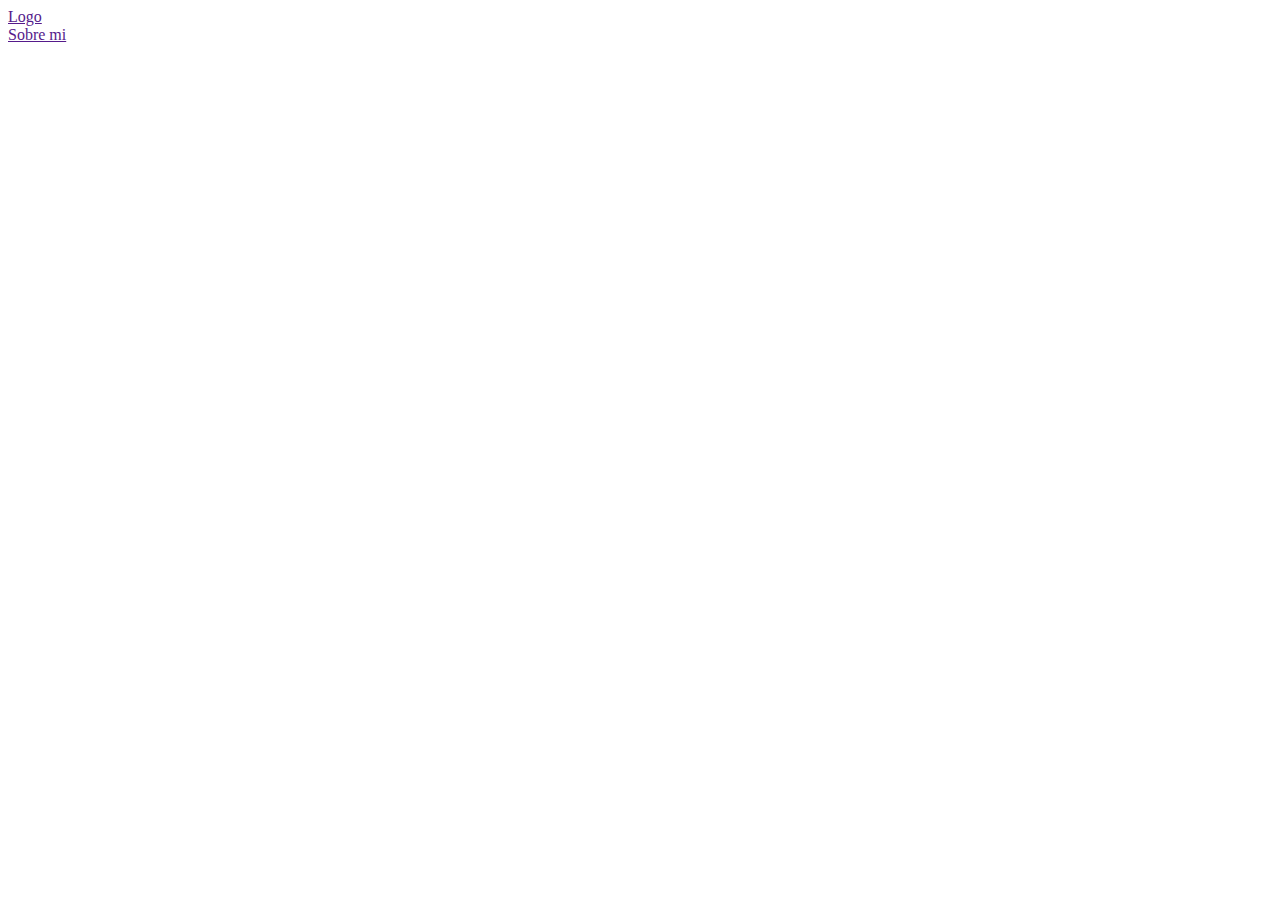
==== index.html @ 3dd4b895 "Empezamos nuestro proyecto para crear un blog, empezamos con nuestro setup, creando carpetas y archi" ====
<!DOCTYPE html> <!--Indica que estamos usando html5-->
<html lang="es-MX"><!--Definimos como lenguaje el español referente de Mexico.-->
<head>
    <meta charset="UTF-8"><!--Para que se pueden leer caracteres especiales-->
    <meta name="viewport" content="width=device-width, initial-scale=1.0"> <!--Etiqueta necesaria para trabajar con resposive design-->
    <meta http-equiv="X-UA-Compatible" content="ie=edge"><!--Para agregar compatibilidad con internet explorer-->
    <title>Mi blog</title><!--Titulo del documento-->
    <link rel="stylesheet" href="css/main.css">
</head>
<body>
    <header>
        <section></section>
        <nav>
            <section>
                <a href="">Logo</a>
            </section>
            <section>
                <a href="">Sobre mi</a>
            </section>
        </nav>
    </header>
</body>
</html>
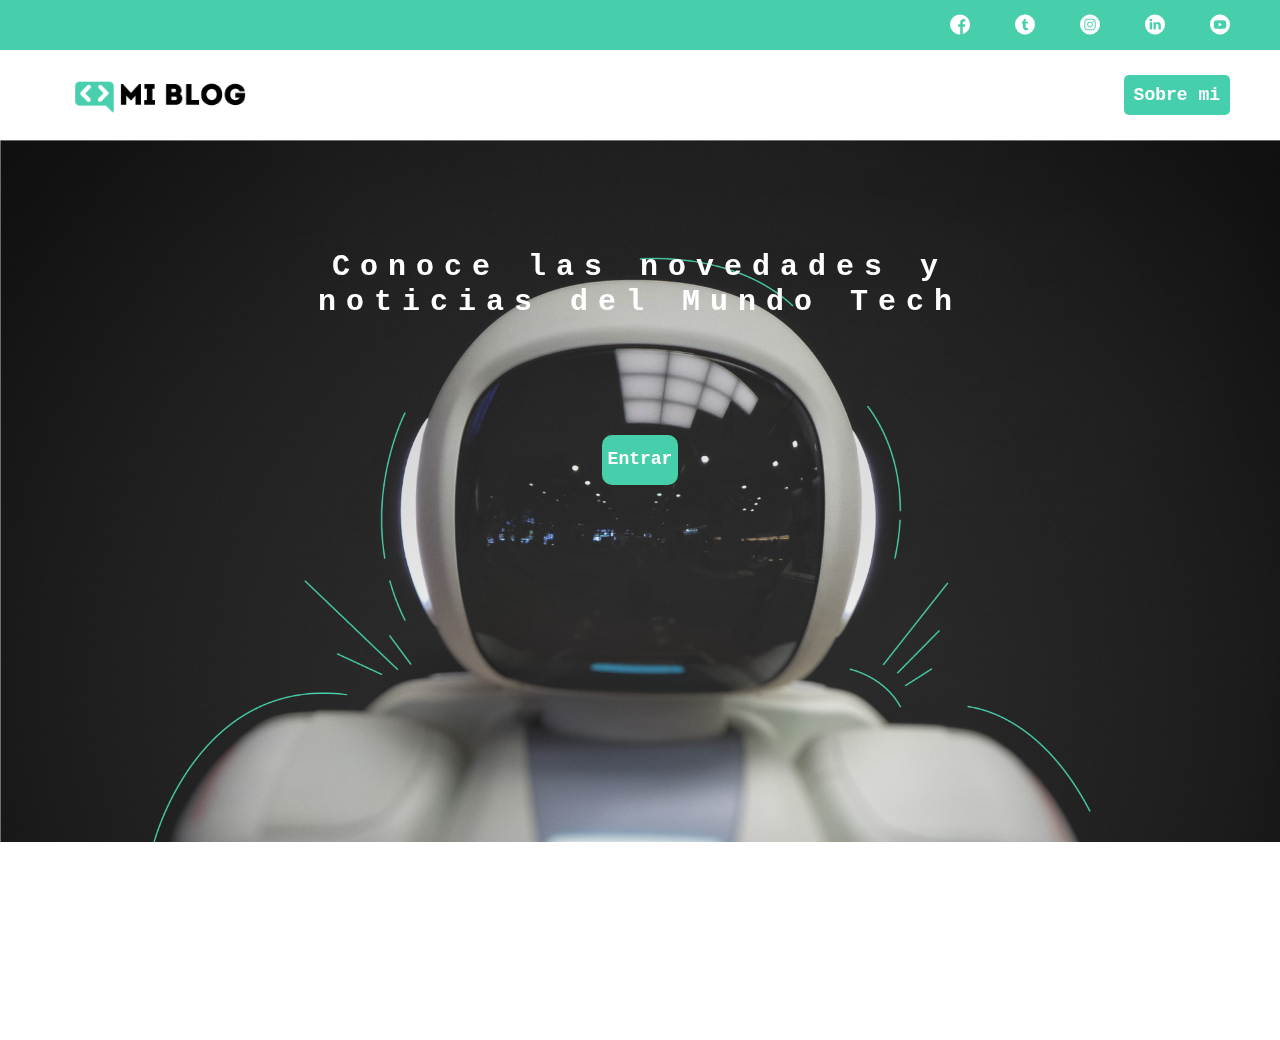
==== commit a75b7c1a: "Terminado el index.html, asi como tambien creado el header global" ====
--- a/index.html
+++ b/index.html
@@ -5,19 +5,39 @@
     <meta name="viewport" content="width=device-width, initial-scale=1.0"> <!--Etiqueta necesaria para trabajar con resposive design-->
     <meta http-equiv="X-UA-Compatible" content="ie=edge"><!--Para agregar compatibilidad con internet explorer-->
     <title>Mi blog</title><!--Titulo del documento-->
-    <link rel="stylesheet" href="css/main.css">
+    <link rel="stylesheet" href="css/normalize.css"> <!--Para estandarizar los estilos independientemente del navegador web-->
+    <link rel="stylesheet" href="css/main.css"> <!--Para linkear nuestro css-->
+    <link rel="stylesheet" href="css/font/flaticon.css">
 </head>
 <body>
-    <header>
-        <section></section>
-        <nav>
-            <section>
-                <a href="">Logo</a>
-            </section>
-            <section>
-                <a href="">Sobre mi</a>
-            </section>
+    <header><!--Grid container-->
+        <section class="header-icons-container"><!--Grid container-->
+            <div class="icons"><!--flexbox-->
+                <a href=""><span class="flaticon-001-facebook"></span></a>
+                <a href=""><span class="flaticon-002-twitter"></span></a>
+                <a href=""><span class="flaticon-011-instagram"></span></a>
+                <a href=""><span class="flaticon-010-linkedin"></span></a>
+                <a href=""><span class="flaticon-008-youtube"></span></a>
+            </div><!--icons-->
+        </section><!--header-icons-container-->
+        <nav><!--Grid contaner-->
+            <section class="nav-logo-container">
+                <a href="/">
+                    <img src="assets/img/Logo-negro.png" alt="Logo de mi block">
+                </a>
+            </section><!--nav-logo-container-->
+            <section class="profile-link"><!--flexbox-->
+                <a href="perfil.html">Sobre mi</a>
+            </section><!--profile-link-->
         </nav>
     </header>
+    <main class="home-main">
+        <section>
+            <p class="home-main-text">Conoce las novedades y noticias del Mundo Tech</p>
+            <button class="home-main-button">
+               <a href="blogs.html">Entrar</a> 
+            </button>
+        </section>
+    </main>
 </body>
 </html>--- a/css/main.css
+++ b/css/main.css
@@ -0,0 +1,150 @@
+html {
+    font-size: 62.5%; /*Reset para REMS - 62.5% = 10px de 16px | 1 rem = 10px  */
+    box-sizing: border-box;
+}
+*, *:before, *:after {
+    box-sizing: inherit;
+}
+
+/*Fuentes inportadas*/
+@import url('https://fonts.googleapis.com/css?family=Roboto+Mono:400,500,700|Roboto+Slab:400,700|Roboto:400,500,700,900&display=swap');
+
+body {
+    font-family: 'Roboto mono', monospace;
+    font-size: 1.6rem; /*Para establecer un tamaño estandar a todo el font-size del documento;*/
+
+    /*Para fijar nuestra pagina y que no se muestre el scroll*/
+    position: fixed;
+    top: 0;
+    right: 0;
+    bottom: 0;
+    left: 0;
+}
+
+/*---------------------------------------------------Globales---------------------------------------------------*/
+img {
+    max-width: 100%; /* Para ajustar las imagenes al contenedor padre*/
+}
+a {
+    text-decoration: none;
+    display: inline;
+    color: #000000;
+}
+
+/*---------Medidas estandar para titulos-----------*/
+h1 {
+    font-size: 4rem;
+}
+h2 {
+    font-size: 3.6rem;
+}
+h3 {
+    font-size: 3.2rem;
+    
+}
+h4 {
+    font-size: 2.8rem;
+}
+
+/*---------------------------------------------------Header Global---------------------------------------------*/
+header {
+    width: 100%;
+    height: 14rem;
+    display: grid;
+    grid-template-rows: 1fr 1fr;
+}
+header .header-icons-container {
+    width: 100%;
+    height: 5rem;
+    display: grid;
+    background-color: #47cfac;
+}
+header .header-icons-container .icons {
+    width: 30rem;
+    height: auto;
+    display: flex;
+    justify-content: space-between; /*flexbox property*/
+    align-items: center; /*flexbox property*/
+    justify-items: flex-end; /*Para justificar todos lo items de la caja - no aplica a flexbox*/
+    justify-self: end; /*Para definir la justificacion del elemento dentro del contenedor padre - no aplica a flexbox*/
+    margin-right: 5rem;
+}
+header .icons span {
+    color: #ffffff;
+}
+nav {
+    display: grid;
+    grid-template-columns: 1fr 1fr;
+    height: 9rem;
+}
+nav .nav-logo-container {
+    margin-left: 5rem;
+}
+nav .nav-logo-container img {
+    width: 22rem;
+    margin-top: 1rem;
+}
+nav .profile-link {
+    display: flex;
+    align-items: center;
+    justify-content: flex-end;
+    margin-right: 5rem;
+}
+nav .profile-link a {
+    color: #ffffff;
+    border: none;
+    border-radius: .5rem;
+    padding: 1rem;
+    background-color: #46cfac;
+    font-weight: 900;
+    font-size: 1.8rem;
+}
+nav .profile-link a:hover {
+    text-decoration: underline;
+}
+
+
+/*!!!!!!!!!!!!!!!!!!!!!!!!!!!!!!!!!!!!!!!!!!!!!!!!!!!!Index.html!!!!!!!!!!!!!!!!!!!!!!!!!!!!!!!!!!!!!!!!!!!!!!!*/
+
+/*---------------------------------------------------Main--------------------------------------------------------*/
+.home-main {
+    display: grid;
+    grid-template-columns: 1fr 4fr 1fr;
+    height: 100%;
+    background-image: url(../assets/img/Cover.png);
+    background-position: top center;
+    background-repeat: no-repeat;
+    background-size: 100% 78%;
+}
+.home-main section {
+    display: grid;
+    grid-column: 2;
+    justify-items: center;
+    height: 35rem;
+    margin-top: 8rem;
+}
+.home-main-text {
+    font-family: 'Roboto mono', monospace;
+    font-size: 3rem;
+    font-weight: 700;
+    letter-spacing: 1rem;
+    color: #ffffff;
+    text-align: center;
+}
+.home-main-button {
+    height: 5rem;
+    background: #47cfac;
+    display: grid;
+    align-items: center;
+    border-radius: 1rem;
+    border: none;
+}
+.home-main-button:hover {
+    border: 2px solid #ffffff;
+}
+.home-main-button a {
+    font-weight: 700;
+    font-size: 1.8rem;
+    font-family: 'Roboto mono', monospace;
+    color: #ffffff;
+}--- a/css/font/flaticon.css
+++ b/css/font/flaticon.css
@@ -0,0 +1,46 @@
+	/*
+  	Flaticon icon font: Flaticon
+  	Creation date: 20/12/2018 09:27
+  	*/
+
+@font-face {
+  font-family: "Flaticon";
+  src: url("./Flaticon.eot");
+  src: url("./Flaticon.eot?#iefix") format("embedded-opentype"),
+       url("./Flaticon.woff") format("woff"),
+       url("./Flaticon.ttf") format("truetype"),
+       url("./Flaticon.svg#Flaticon") format("svg");
+  font-weight: normal;
+  font-style: normal;
+}
+
+@media screen and (-webkit-min-device-pixel-ratio:0) {
+  @font-face {
+    font-family: "Flaticon";
+    src: url("./Flaticon.svg#Flaticon") format("svg");
+  }
+}
+
+[class^="flaticon-"]:before, [class*=" flaticon-"]:before,
+[class^="flaticon-"]:after, [class*=" flaticon-"]:after {   
+  font-family: Flaticon;
+        font-size: 20px;
+font-style: normal;
+margin-left: 20px;
+}
+
+.flaticon-001-facebook:before { content: "\f100"; }
+.flaticon-002-twitter:before { content: "\f101"; }
+.flaticon-003-whatsapp:before { content: "\f102"; }
+.flaticon-004-groupme:before { content: "\f103"; }
+.flaticon-005-kik:before { content: "\f104"; }
+.flaticon-006-skype:before { content: "\f105"; }
+.flaticon-007-periscope:before { content: "\f106"; }
+.flaticon-008-youtube:before { content: "\f107"; }
+.flaticon-009-itunes:before { content: "\f108"; }
+.flaticon-010-linkedin:before { content: "\f109"; }
+.flaticon-011-instagram:before { content: "\f10a"; }
+.flaticon-012-messenger:before { content: "\f10b"; }
+.flaticon-013-twitter-1:before { content: "\f10c"; }
+.flaticon-014-snapchat:before { content: "\f10d"; }
+.flaticon-015-reddit:before { content: "\f10e"; }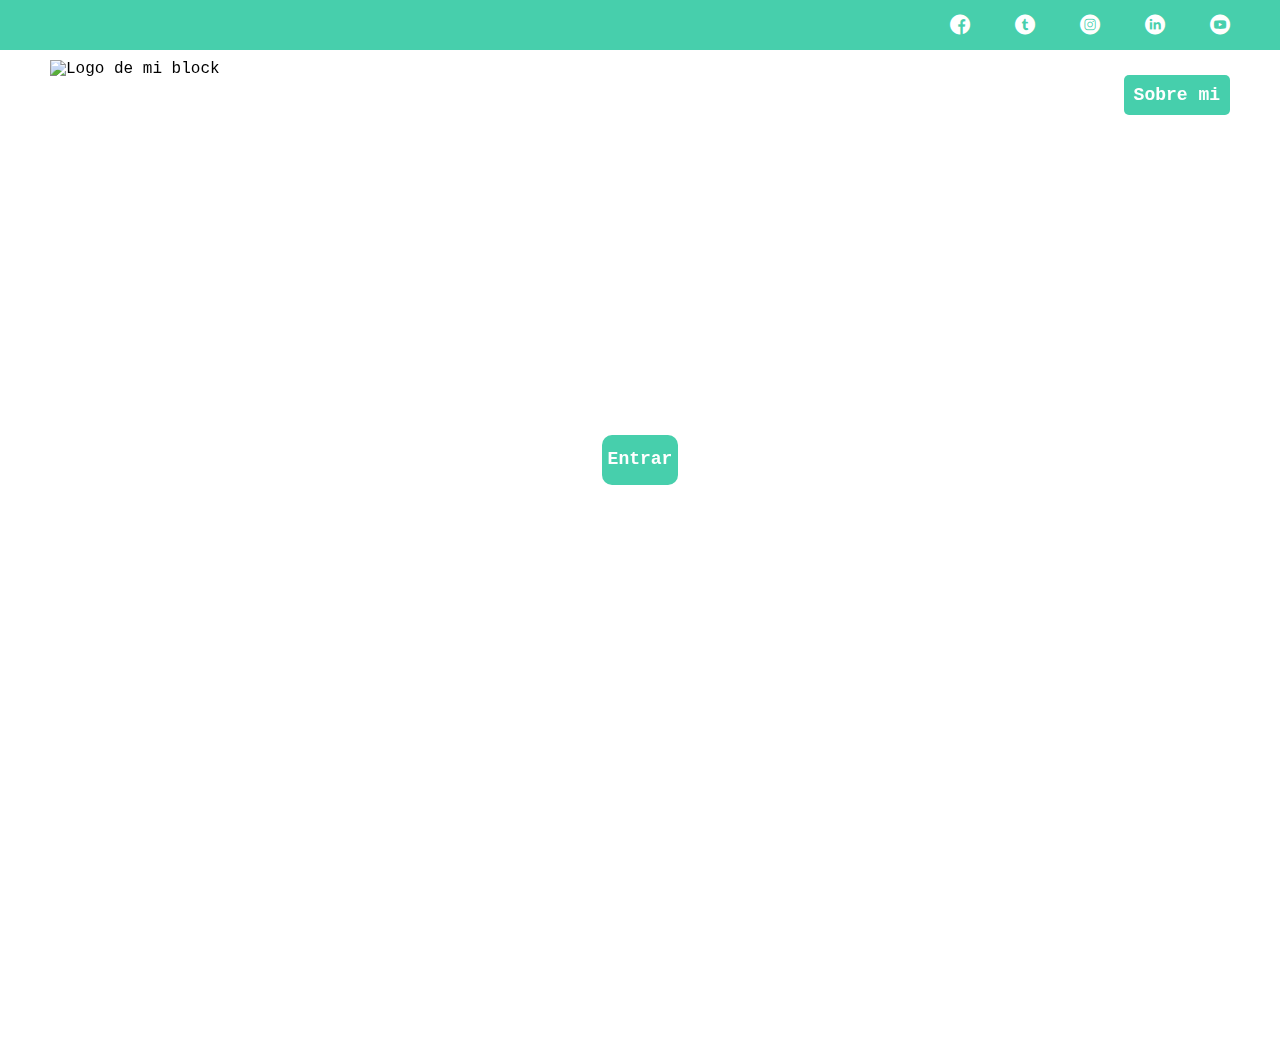
==== commit aaa5c0af: "Se cambiaron los links de las imagenes del index.html para cargarlas desde repositorio de imgur" ====
--- a/index.html
+++ b/index.html
@@ -23,7 +23,7 @@
         <nav><!--Grid contaner-->
             <section class="nav-logo-container">
                 <a href="/">
-                    <img src="assets/img/Logo-negro.png" alt="Logo de mi block">
+                    <img src="https://i.imgur.com/H9Mf0l7.png" alt="Logo de mi block">
                 </a>
             </section><!--nav-logo-container-->
             <section class="profile-link"><!--flexbox-->
--- a/css/main.css
+++ b/css/main.css
@@ -6,7 +6,7 @@
     box-sizing: inherit;
 }
 
-/*Fuentes inportadas*/
+/*Fuentes importadas*/
 @import url('https://fonts.googleapis.com/css?family=Roboto+Mono:400,500,700|Roboto+Slab:400,700|Roboto:400,500,700,900&display=swap');
 
 body {
@@ -111,10 +111,10 @@
     display: grid;
     grid-template-columns: 1fr 4fr 1fr;
     height: 100%;
-    background-image: url(../assets/img/Cover.png);
-    background-position: top center;
+    background-image: url(https://i.imgur.com/wqTu2wf.png);
+    background-position: center;
     background-repeat: no-repeat;
-    background-size: 100% 78%;
+    background-size: cover;
 }
 .home-main section {
     display: grid;
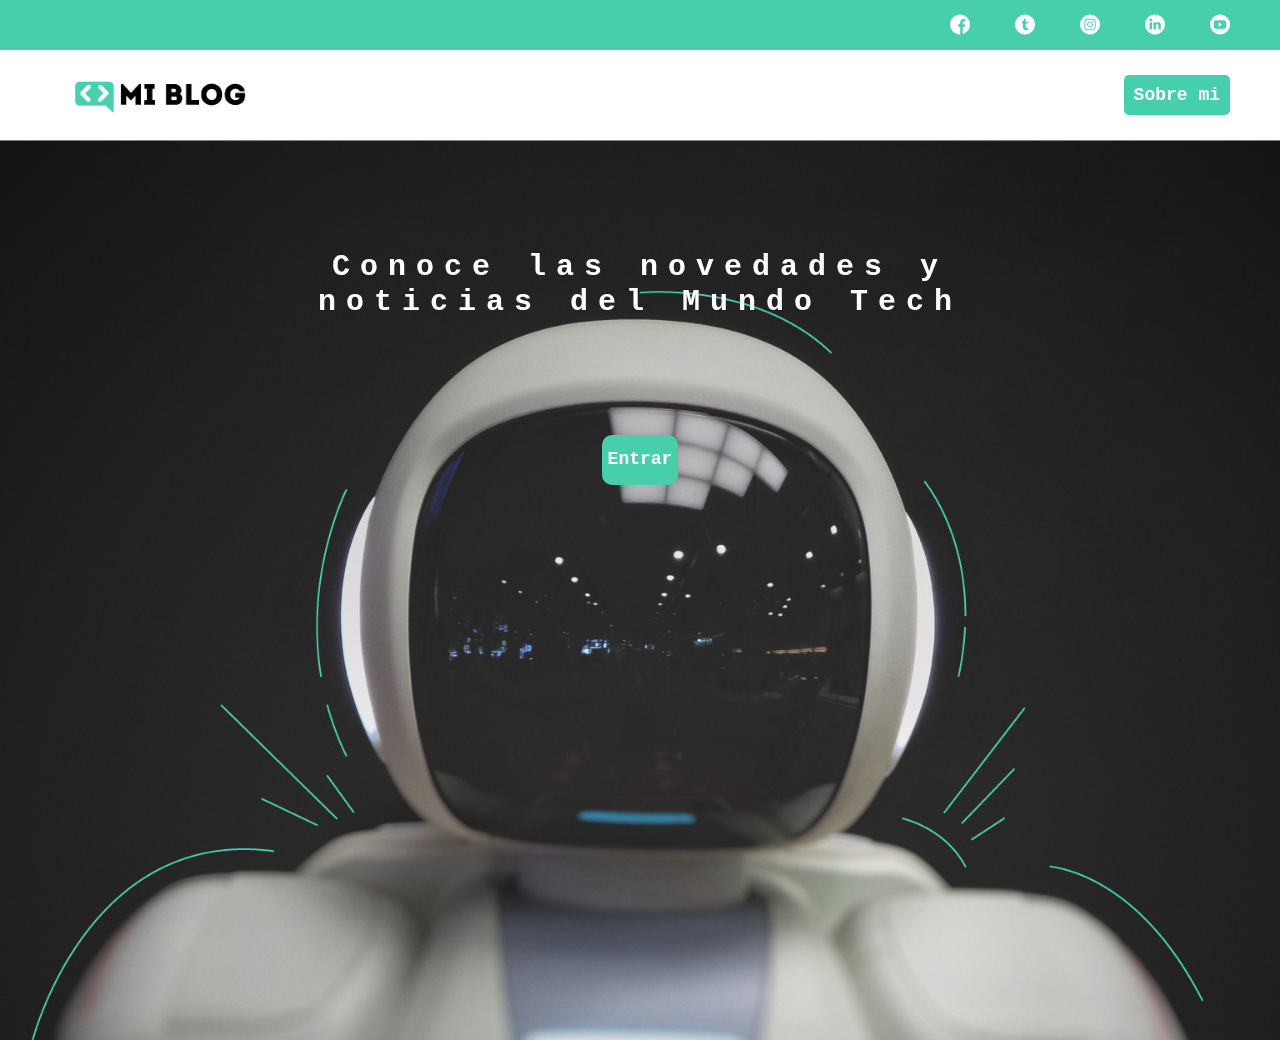
==== commit 92718255: "Terminada nuestra pagina de blogs.html, anadiendo todo el html y css necesario, asi como tambien sus" ====
--- a/index.html
+++ b/index.html
@@ -9,7 +9,7 @@
     <link rel="stylesheet" href="css/main.css"> <!--Para linkear nuestro css-->
     <link rel="stylesheet" href="css/font/flaticon.css">
 </head>
-<body>
+<body class="home-body">
     <header><!--Grid container-->
         <section class="header-icons-container"><!--Grid container-->
             <div class="icons"><!--flexbox-->
@@ -23,7 +23,7 @@
         <nav><!--Grid contaner-->
             <section class="nav-logo-container">
                 <a href="/">
-                    <img src="https://i.imgur.com/H9Mf0l7.png" alt="Logo de mi block">
+                    <img src="assets/img/Logo-negro.png" alt="Logo de mi block">
                 </a>
             </section><!--nav-logo-container-->
             <section class="profile-link"><!--flexbox-->
--- a/css/main.css
+++ b/css/main.css
@@ -6,13 +6,14 @@
     box-sizing: inherit;
 }
 
-/*Fuentes importadas*/
+/*Fuentes inportadas*/
 @import url('https://fonts.googleapis.com/css?family=Roboto+Mono:400,500,700|Roboto+Slab:400,700|Roboto:400,500,700,900&display=swap');
 
 body {
     font-family: 'Roboto mono', monospace;
     font-size: 1.6rem; /*Para establecer un tamaño estandar a todo el font-size del documento;*/
-
+}
+.home-body {
     /*Para fijar nuestra pagina y que no se muestre el scroll*/
     position: fixed;
     top: 0;
@@ -30,6 +31,17 @@
     display: inline;
     color: #000000;
 }
+.grid-container {
+    max-width: 120rem;
+    margin: auto;
+}
+
+/*------------------Utilidades--------------------*/
+.blogs-button {
+    border: 2px solid #47cfac;
+    padding: 1rem 1.5rem;
+    font-size: 1.2rem;
+}
 
 /*---------Medidas estandar para titulos-----------*/
 h1 {
@@ -46,7 +58,7 @@
     font-size: 2.8rem;
 }
 
-/*---------------------------------------------------Header Global---------------------------------------------*/
+/*---------------Header Global---------------------*/
 header {
     width: 100%;
     height: 14rem;
@@ -103,6 +115,19 @@
     text-decoration: underline;
 }
 
+/*---------------Footes Global-----------------*/
+footer {
+    width: 100%;
+    height: 11rem;
+    background-color: #22272d;
+    border-top: 3.5rem solid #47cfac;
+}
+footer p {
+    color: #ffffff;
+    margin-top: 3rem;
+    text-align: center;
+}
+
 
 /*!!!!!!!!!!!!!!!!!!!!!!!!!!!!!!!!!!!!!!!!!!!!!!!!!!!!Index.html!!!!!!!!!!!!!!!!!!!!!!!!!!!!!!!!!!!!!!!!!!!!!!!*/
 
@@ -111,7 +136,7 @@
     display: grid;
     grid-template-columns: 1fr 4fr 1fr;
     height: 100%;
-    background-image: url(https://i.imgur.com/wqTu2wf.png);
+    background-image: url(../assets/img/Cover.png);
     background-position: center;
     background-repeat: no-repeat;
     background-size: cover;
@@ -147,4 +172,61 @@
     font-size: 1.8rem;
     font-family: 'Roboto mono', monospace;
     color: #ffffff;
-}+}
+
+
+/*!!!!!!!!!!!!!!!!!!!!!!!!!!!!!!!!!!!!!!!!!!!!!!!!!!!!Blogs.html!!!!!!!!!!!!!!!!!!!!!!!!!!!!!!!!!!!!!!!!!!!!!!!*/
+
+/*------------------------------------------------------Main----------------------------------------------------*/
+.blogs-main {
+    display: grid;
+}
+
+/*---------section .blogs-news-container -----------*/
+.blogs-news-container {
+    background-color: #e6e9ed;
+    padding: 0 5rem 4rem;
+}
+.blogs-main-new {
+    display: grid;
+    grid-template-columns: 2fr 1fr;
+    grid-template-rows: 2fr;
+}
+.blogs-news-img-container {
+    grid-column: 1;
+}
+.blogs-news-img-container img {
+    width: 85%;
+}
+.blogs-news-info-container {
+    grid-column: 2;
+}
+.blogs-news-info-container p {
+    margin-bottom: 3.5rem;
+}
+
+
+
+/*---------section .blogs-posts-container -----------*/
+.blogs-posts-container {
+    padding: 0 5rem 4rem;
+    text-align: center;
+}
+.blogs-posts-container h3 {
+    border-bottom: 1px solid #cdd2da;  
+    padding-bottom: 20px;
+    text-align: center;
+}
+.blogs-posts-container .post-container {
+    display: inline-block;
+    padding-left: 1rem;
+    max-width: 30%;
+    margin-bottom: 5rem;
+}
+.blogs-posts-container .post-container p {
+    margin-bottom: 3.5rem;
+}
+.blogs-posts-container .post-container img {
+    width: 100%;
+}
+
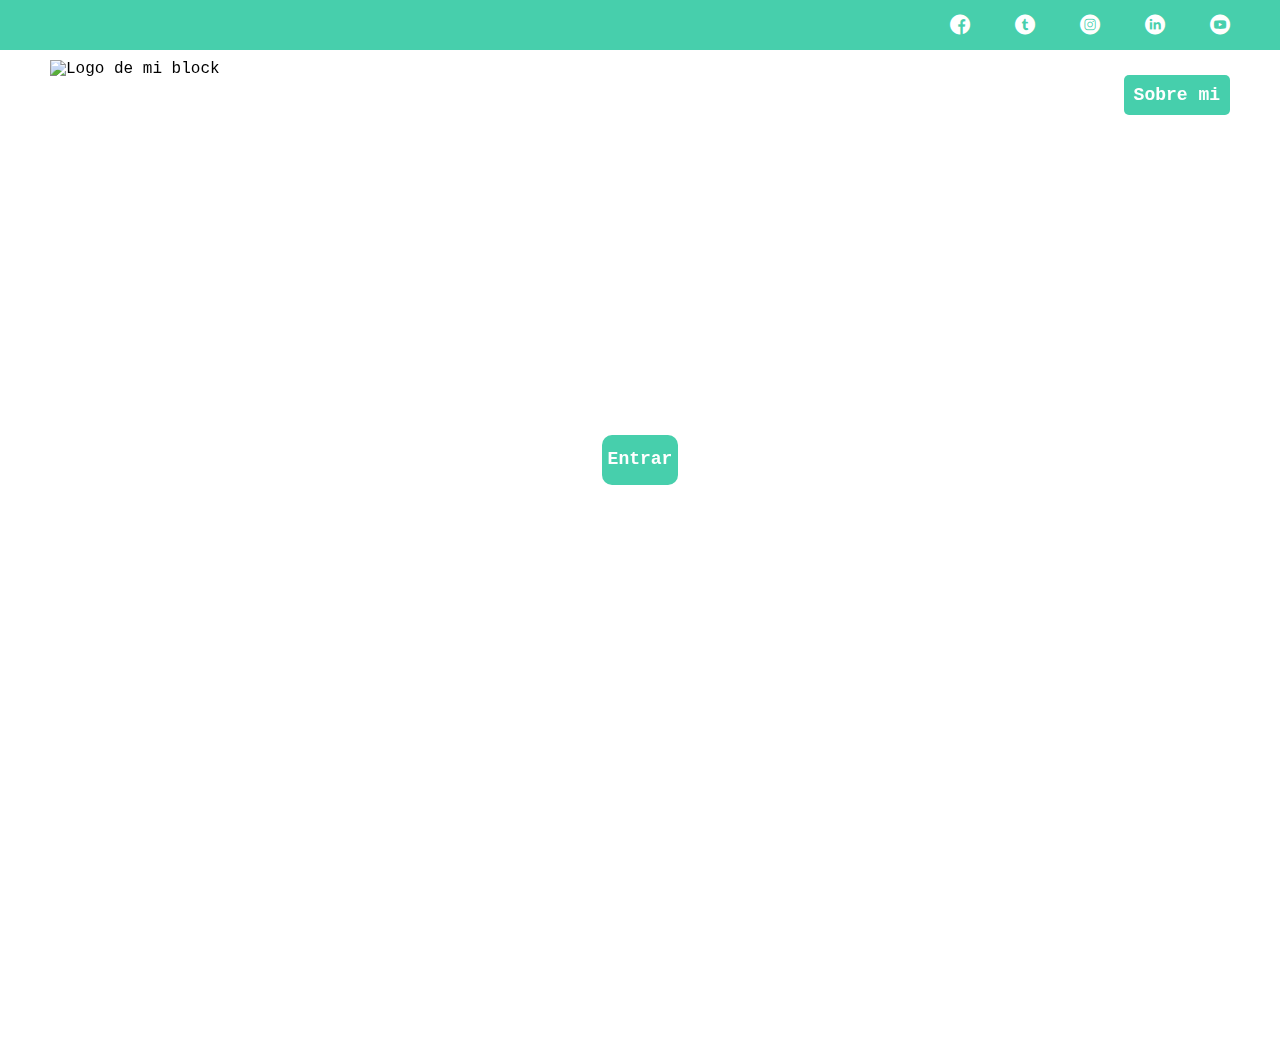
==== commit 00d99f0d: "Merge branch 'develop'. Agregando los nuevos cambios de blogs.html" ====
--- a/index.html
+++ b/index.html
@@ -23,7 +23,7 @@
         <nav><!--Grid contaner-->
             <section class="nav-logo-container">
                 <a href="/">
-                    <img src="assets/img/Logo-negro.png" alt="Logo de mi block">
+                    <img src="https://i.imgur.com/H9Mf0l7.png" alt="Logo de mi block">
                 </a>
             </section><!--nav-logo-container-->
             <section class="profile-link"><!--flexbox-->
--- a/css/main.css
+++ b/css/main.css
@@ -6,7 +6,7 @@
     box-sizing: inherit;
 }
 
-/*Fuentes inportadas*/
+/*Fuentes importadas*/
 @import url('https://fonts.googleapis.com/css?family=Roboto+Mono:400,500,700|Roboto+Slab:400,700|Roboto:400,500,700,900&display=swap');
 
 body {
@@ -136,7 +136,7 @@
     display: grid;
     grid-template-columns: 1fr 4fr 1fr;
     height: 100%;
-    background-image: url(../assets/img/Cover.png);
+    background-image: url(https://i.imgur.com/wqTu2wf.png);
     background-position: center;
     background-repeat: no-repeat;
     background-size: cover;
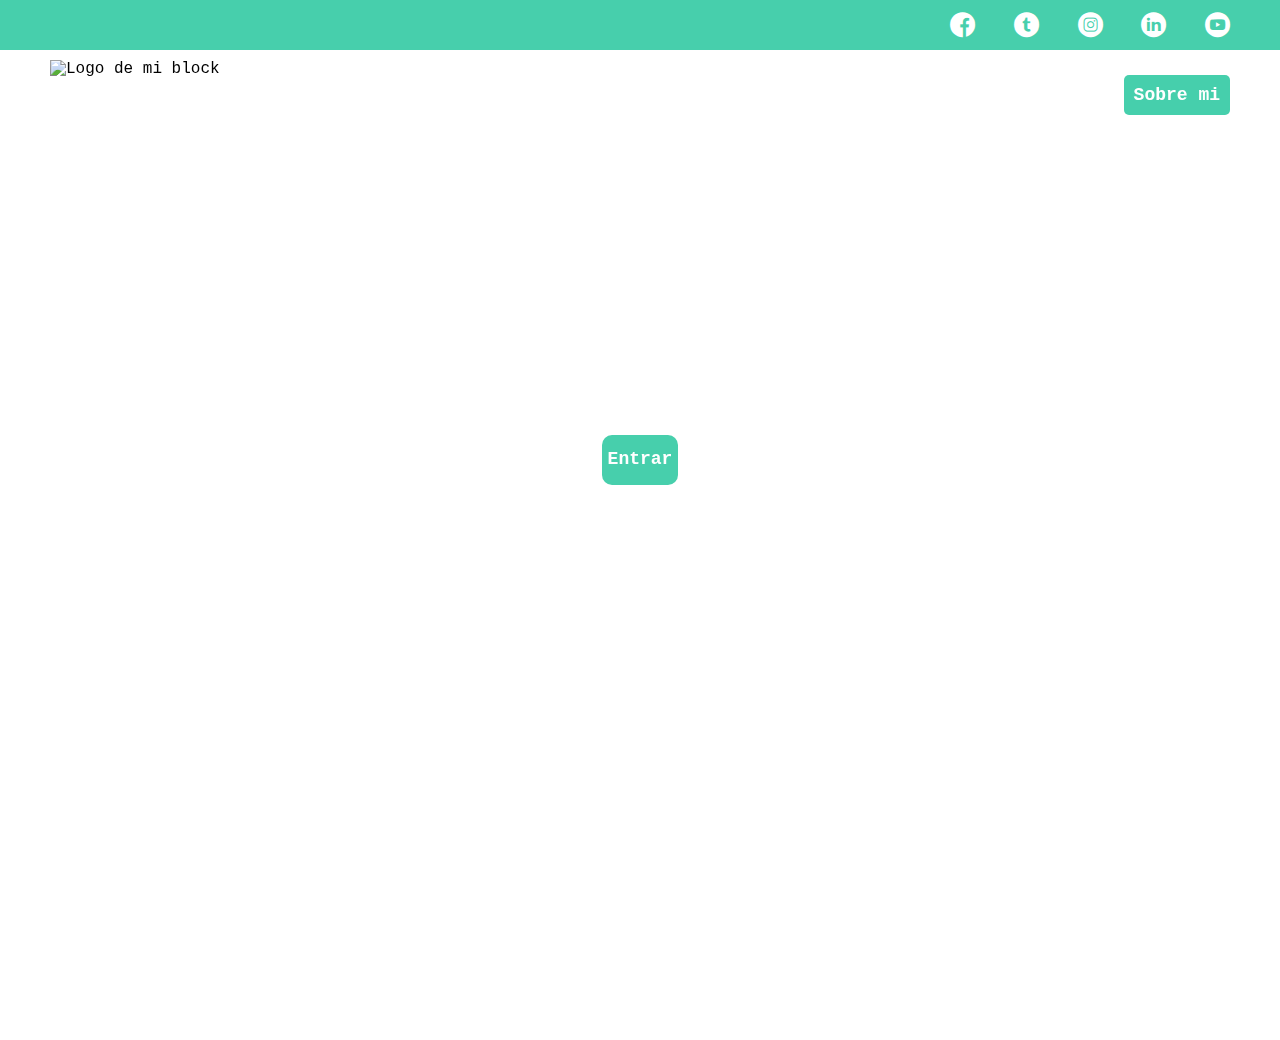
==== commit 189b88a6: "Se cambio el link del enlace en el header para que nos reediija al index.html" ====
--- a/index.html
+++ b/index.html
@@ -22,7 +22,7 @@
         </section><!--header-icons-container-->
         <nav><!--Grid contaner-->
             <section class="nav-logo-container">
-                <a href="/">
+                <a href="index.html">
                     <img src="https://i.imgur.com/H9Mf0l7.png" alt="Logo de mi block">
                 </a>
             </section><!--nav-logo-container-->
--- a/css/main.css
+++ b/css/main.css
@@ -206,11 +206,9 @@
 }
 
 
-
 /*---------section .blogs-posts-container -----------*/
 .blogs-posts-container {
     padding: 0 5rem 4rem;
-    text-align: center;
 }
 .blogs-posts-container h3 {
     border-bottom: 1px solid #cdd2da;  
@@ -220,7 +218,7 @@
 .blogs-posts-container .post-container {
     display: inline-block;
     padding-left: 1rem;
-    max-width: 30%;
+    max-width: 32%;
     margin-bottom: 5rem;
 }
 .blogs-posts-container .post-container p {
@@ -230,3 +228,125 @@
     width: 100%;
 }
 
+
+/*!!!!!!!!!!!!!!!!!!!!!!!!!!!!!!!!!!!!!!!!!!!!!!!!!!!!Blog.html!!!!!!!!!!!!!!!!!!!!!!!!!!!!!!!!!!!!!!!!!!!!!!!*/
+
+/*---------------------------------------------------Main------------------------------------------------------*/
+
+/*--------------------------------*/
+.blogpost-img-container {
+    padding: 0 5rem 4rem ;
+}
+.blogpost-img-container img {
+    width: 100%;
+}
+
+/*--------------------------------*/
+.blogpost-main-container {
+    padding: 0 5rem 4rem;
+}
+.blogpost-main-container .container {
+    max-width: 70rem;
+}
+.blogpost-main-container h3 {
+    border-bottom: 1px solid #cdd2da;
+    font-size: 3rem;
+    padding-bottom: 2rem;
+}
+.blogpost-main-container section h1 {
+    font-size: 3.5rem;
+}
+.blogpost-main-container p {
+    line-height: 2.5rem;
+}
+
+/*--------------------------------*/
+.contact-main-container {
+    width: 100%;
+    background-color: #e6e9ed;
+    height: 20rem;
+}
+.contact-main-container-flex {
+    max-width: 1200px; /*Para establecer un max-width fijo;*/
+    margin: 0 auto; /*para centrar nuestro elemento en el contenedor padre*/
+    height: 100%; /*Para ocupar todo el height del contenedor padre*/
+    display: flex; 
+    justify-content: space-between;
+    align-items: center;
+}
+.contact-divs {
+    flex-basis: calc(45% - 1rem);
+    display: flex;
+    align-items: flex-end;
+}
+.contact-divs img {
+    width: 20%;
+}
+.contact-left , .contact-right {
+    margin-left: 1rem;
+}
+.contact-left a, .contact-right a {
+    font-size: 2rem;
+    border-bottom: 1px solid #000000;
+    font-family: 'Roboto mono', monospace;
+}
+.contact-divs .contact-left p, .contact-right p { /*Para quitarle un margen que tenian los parrafos*/
+    margin-bottom: 0;
+}
+
+
+/*!!!!!!!!!!!!!!!!!!!!!!!!!!!!!!!!!!!!!!!!!!!!!!!!!!!!Perfil.html!!!!!!!!!!!!!!!!!!!!!!!!!!!!!!!!!!!!!!!!!!!!!!!*/
+
+/*---------------------------------------------------Main-------------------------------------------------------*/
+.perfil-proyectos-container {
+    margin-bottom: 7rem;
+}
+
+/*----------------perfil----------------*/
+.perfil-main-container {
+    width: 100%;
+    background-color: #e6e9ed;
+}
+.perfil-container {
+    max-width: 1200px;
+    margin: 0 auto;
+    padding: 7rem 0;
+    display: flex;
+}
+.perfil-photo {
+    width: 30%;
+}
+.perfil-description {
+    margin-left: 4rem;
+}
+.perfil-description h1 {
+    margin-top: 0;
+}
+.perfil-description p {
+    line-height: 2.5rem;
+}
+
+/*--------------proyectos------------------*/
+.proyectos-main-container{
+    max-width: 1200px;
+    margin: 0 auto;
+}
+.proyectos-main-container h3 {
+    border-bottom: 1px solid #cdd2da;
+    text-align: center;
+    padding-bottom: 3rem;
+    margin-top: 5rem;
+}
+.proyectos-container {
+    display: flex;
+    justify-content: space-between;
+}
+.proyectos-container .proyecto {
+    flex-basis: calc(33.3% - 1rem);
+}
+.proyectos-container .proyecto:not(.n1) {
+    margin-left: 8rem;
+}
+.proyectos-container .proyecto p {
+    line-height: 2.5rem;
+}
--- a/css/font/flaticon.css
+++ b/css/font/flaticon.css
@@ -24,7 +24,7 @@
 [class^="flaticon-"]:before, [class*=" flaticon-"]:before,
 [class^="flaticon-"]:after, [class*=" flaticon-"]:after {   
   font-family: Flaticon;
-        font-size: 20px;
+        font-size: 25px;
 font-style: normal;
 margin-left: 20px;
 }
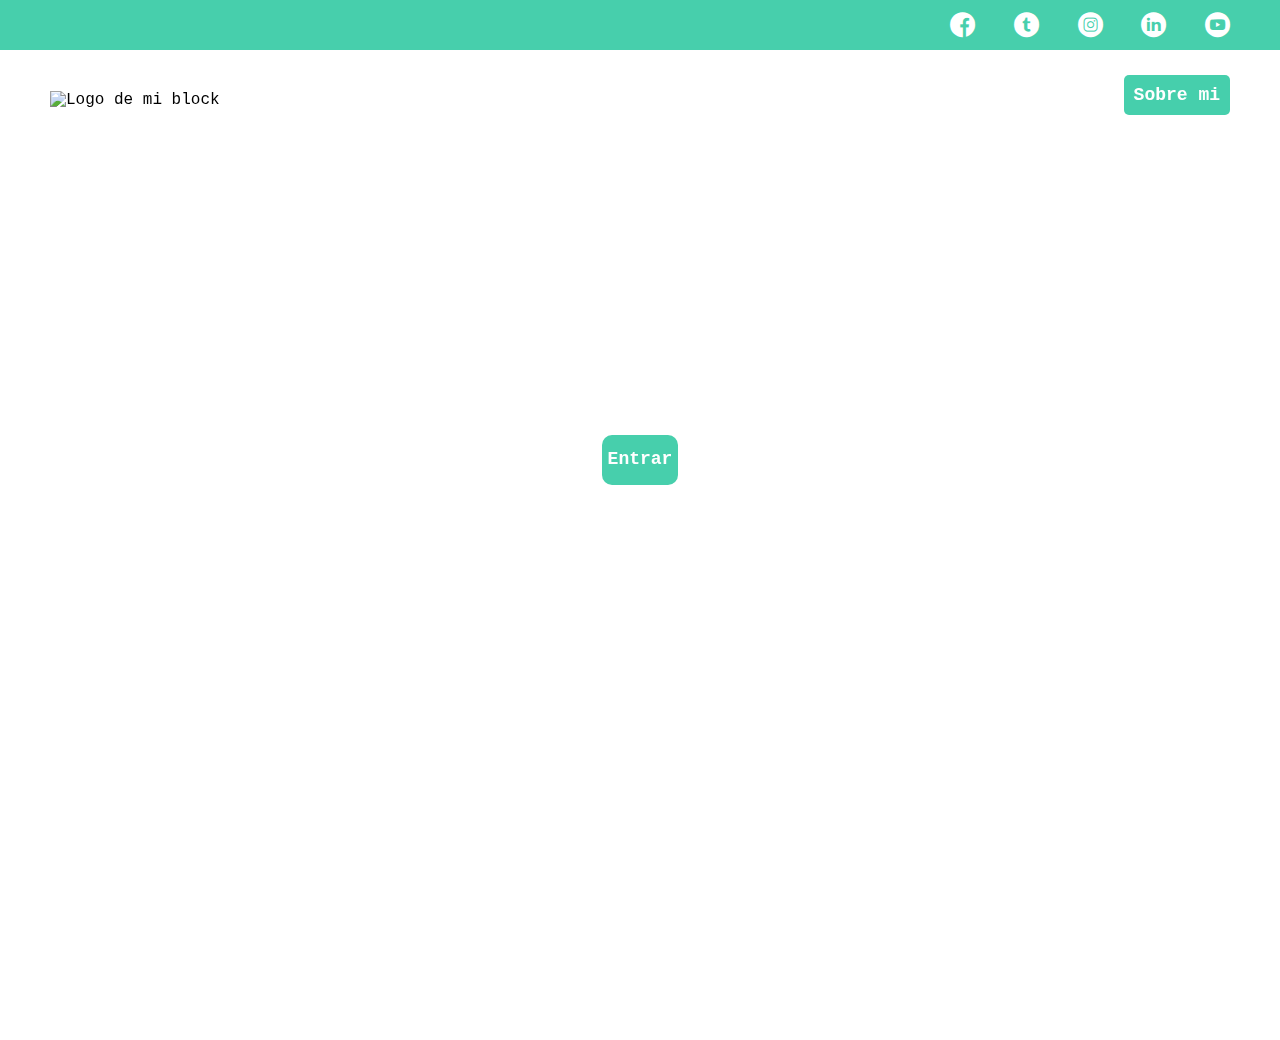
==== commit 5b0d0f77: "Se cambio la foto de perfil, añadimos media-queries.css con un media-queryorientado para celulares." ====
--- a/index.html
+++ b/index.html
@@ -8,6 +8,7 @@
     <link rel="stylesheet" href="css/normalize.css"> <!--Para estandarizar los estilos independientemente del navegador web-->
     <link rel="stylesheet" href="css/main.css"> <!--Para linkear nuestro css-->
     <link rel="stylesheet" href="css/font/flaticon.css">
+    <link rel="stylesheet" href="css/media-queries.css">
 </head>
 <body class="home-body">
     <header><!--Grid container-->
--- a/css/main.css
+++ b/css/main.css
@@ -88,6 +88,7 @@
     display: grid;
     grid-template-columns: 1fr 1fr;
     height: 9rem;
+    align-items: center;
 }
 nav .nav-logo-container {
     margin-left: 5rem;
@@ -137,8 +138,7 @@
     grid-template-columns: 1fr 4fr 1fr;
     height: 100%;
     background-image: url(https://i.imgur.com/wqTu2wf.png);
-    background-position: center;
-    background-repeat: no-repeat;
+    background-position: center center;
     background-size: cover;
 }
 .home-main section {
--- a/css/media-queries.css
+++ b/css/media-queries.css
@@ -0,0 +1,150 @@
+@media (max-height:551px) {
+    body.home-body {
+        position: static;
+    }
+}
+
+@media (max-width:426px) { /*mobile L*/
+
+    body {
+        font-size: 1.4rem;
+    }
+
+    /*---------Medidas estandar para titulos-----------*/
+    h1 {
+        font-size: 3rem;
+    }
+    h2 {
+        font-size: 2.6rem;
+    }
+    h3 {
+        font-size: 2.2rem;
+        
+    }
+    h4 {
+        font-size: 1.8rem;
+    }
+    h1, h2, h3, h4 {
+        margin-bottom: 1rem;
+    }
+
+    /*----------------------------------------------Header global------------------------------------------------*/
+    header {
+        display: block;
+        height: 18rem;
+    }
+
+    /*--------------------------------*/
+    [class^="flaticon-"]::before {
+        margin: 0;
+    }
+    header .header-icons-container .icons {
+        justify-self: center;
+        margin: 0;
+    }
+
+    /*--------------------------------*/
+    nav {
+        grid-template-columns: 1fr;
+    }
+    nav .nav-logo-container, nav .profile-link {
+        justify-self: center;
+        margin: 0;
+    }
+    nav .nav-logo-container img {
+        margin: 0;
+    }
+
+    /*!!!!!!!!!!!!!!!!!!!!!!!!!!!!!!!!!!!!!!!!! - index.html - !!!!!!!!!!!!!!!!!!!!!!!!!!!!!!!!!!!!!!!!!!!!!!!!!*/
+
+    /*-------------------------------------------Main--------------------------------------------------------*/
+    .home-main section {
+        margin: 0 0 5rem 0;
+    }
+
+    /*!!!!!!!!!!!!!!!!!!!!!!!!!!!!!!!!!!!!!!!!! - blogs.html - !!!!!!!!!!!!!!!!!!!!!!!!!!!!!!!!!!!!!!!!!!!!!!!!!*/
+
+    /*-------------------------------------------Main------------------------------------------------------------*/
+   
+    /*-------------------------------------------*/
+    .blogs-main .blogs-news-container .grid-container.blogs-main-new {
+        grid-template-columns: 1fr;
+    }
+    .blogs-main .blogs-news-container .grid-container.blogs-main-new .blogs-news-info-container {
+        grid-column: 1;
+    }
+
+    /*-------------------------------------------*/
+    .blogs-posts-container .post-container {
+        display: block;
+        padding: 0;
+        max-width: none;
+        margin-bottom: 10rem;
+    }
+    .blogs-posts-container .post-container:last-child {
+        margin: 0;
+    }
+    .blogs-posts-container .post-container .blogs-post-article-title {
+        margin-bottom: 1rem;
+    }
+
+    /*!!!!!!!!!!!!!!!!!!!!!!!!!!!!!!!!!!!!!!!!! - blog.html - !!!!!!!!!!!!!!!!!!!!!!!!!!!!!!!!!!!!!!!!!!!!!!!!!*/
+
+    /*-------------------------------------------Main----------------------------------------------------------*/
+
+    /*--------------------------------*/
+    section.grid-container.blogpost-img-container {
+        padding: 0;
+    }
+
+    /*--------------------------------*/
+    section.contact-main-container {
+        height: auto; /*Para que el height se ajuste al contenido*/
+    }
+    .contact-main-container-flex {
+        display: block;
+    }
+    section div.contact-divs {
+        padding: 2rem;
+    }
+    section div.contact-divs a {
+        font-size: 1.5rem;
+    }
+    section div.contact-divs p {
+        font-size: 1.2rem;
+    }
+
+    /*!!!!!!!!!!!!!!!!!!!!!!!!!!!!!!!!!!!!!!!!! - perfil.html - !!!!!!!!!!!!!!!!!!!!!!!!!!!!!!!!!!!!!!!!!!!!!!!!!*/
+
+    /*-------------------------------------------Main----------------------------------------------------------*/
+
+    /*---------------Perfil-----------------*/
+    div.perfil-container {
+        display: block;
+        padding: 4rem 0rem 1rem;
+    }
+
+    div.perfil-container img {
+        display: block;
+        width: 100%;
+        padding: 0 10% 2rem;
+    }
+
+    /*---------------Proyectos-----------------*/
+    div.proyectos-container {
+        display: block;
+    }
+    .proyectos-container .proyecto:not(.n1) {
+        margin: 0 10% 4rem;
+    }
+    div.proyectos-container .proyecto.n1 {
+        margin: 0 10% 4rem;
+    }
+    div.proyectos-container .proyecto {
+        border-top: 1px solid #cdd2da;
+    }
+
+    div.proyectos-container .proyecto h4 {
+        margin-top: 1rem;
+    }
+}